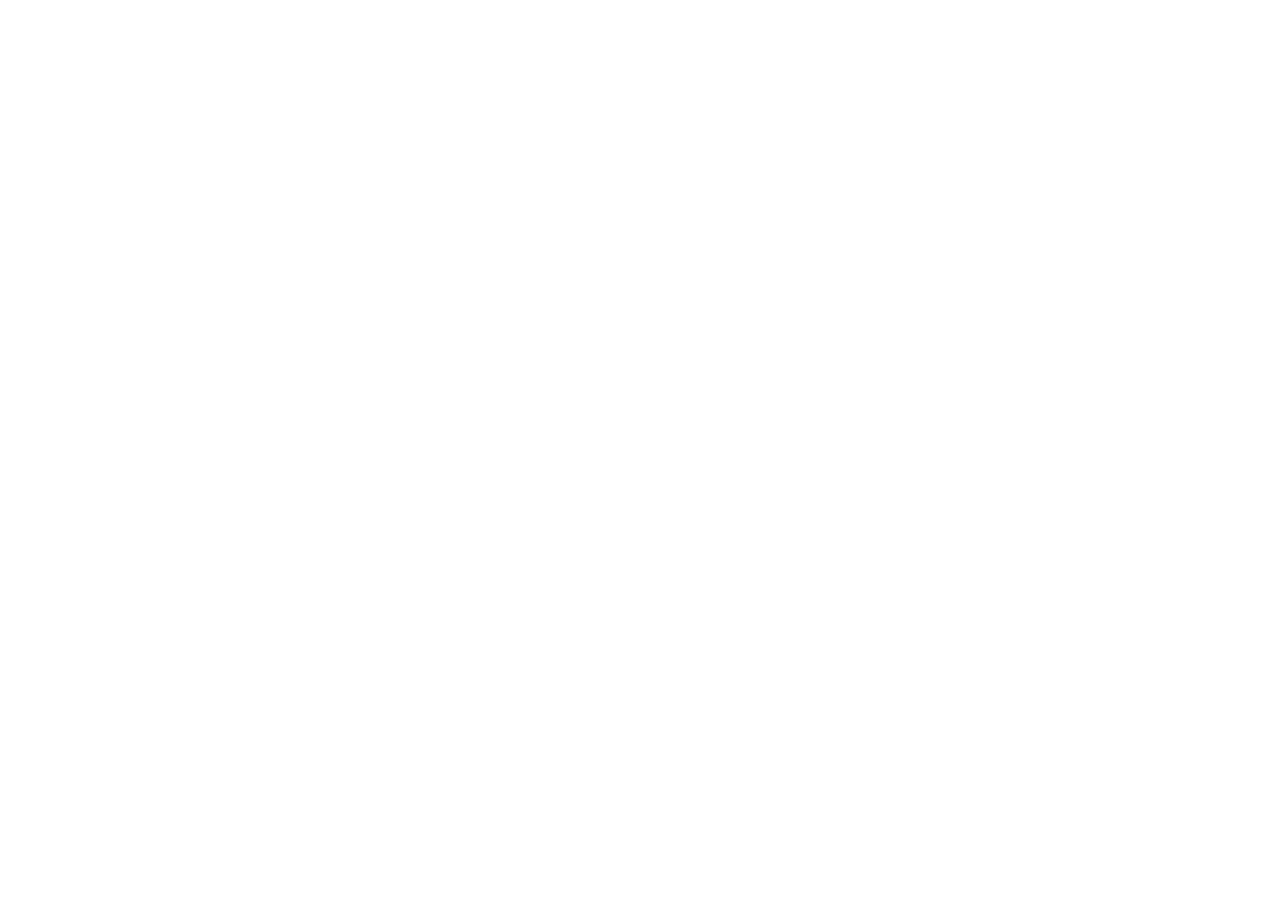
==== Act_1/index.html @ 50b4e786 "jan 13, 2024 - Created the index and stuff" ====
<!DOCTYPE html>
<html lang="en">
<head>
    <meta charset="UTF-8">
    <meta name="viewport" content="width=device-width, initial-scale=1.0">
    <title>Document</title>
</head>
<body>
    
</body>
</html>
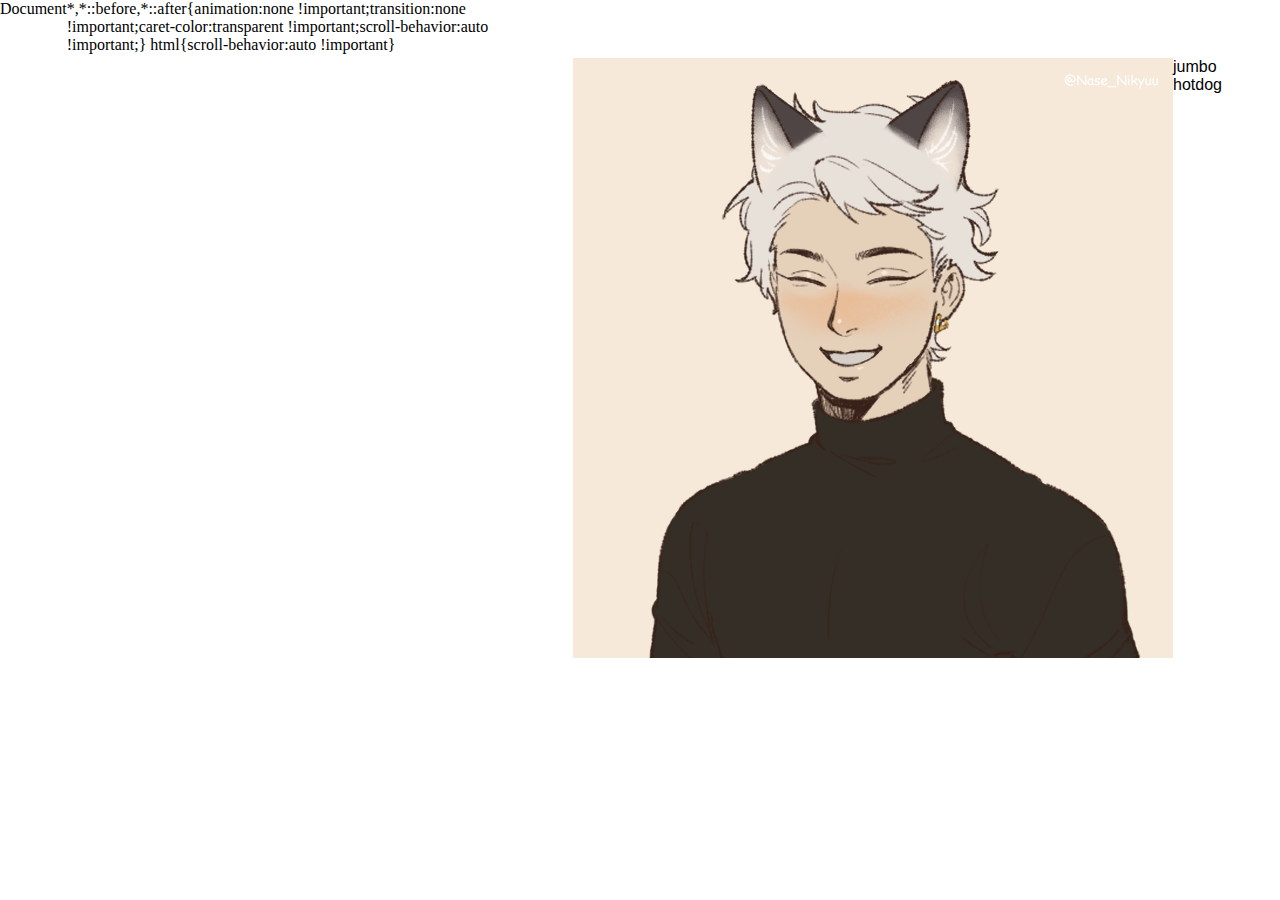
==== commit 631887a5: "Jan 13, 2024 - Added Css and image" ====
--- a/Act_1/index.html
+++ b/Act_1/index.html
@@ -3,9 +3,25 @@
 <head>
     <meta charset="UTF-8">
     <meta name="viewport" content="width=device-width, initial-scale=1.0">
+    <link rel="stylesheet" href="CSS/style.css">
     <title>Document</title>
 </head>
 <body>
     
+    <div class="container">
+        <div class="left-side">
+            <img src="Photos/Temp.png" alt="Miguel Nicos Baltazar">
+            jumbo hotdog
+            <div class="main">
+
+            </div>
+        </div>
+    </div>
+
+
+    <script src="JS/script.js">
+
+    </script>
+
 </body>
 </html>--- a/Act_1/CSS/style.css
+++ b/Act_1/CSS/style.css
@@ -0,0 +1,15 @@
+* {
+    box-sizing: border-box;
+    display: flex;
+}
+
+.container {
+    font-family: "Roboto", Arial, Helvetica, sans-serif;
+    padding: 50px;
+}
+
+.left-side {
+    background-color: gray;
+    width: 25%;
+}
+
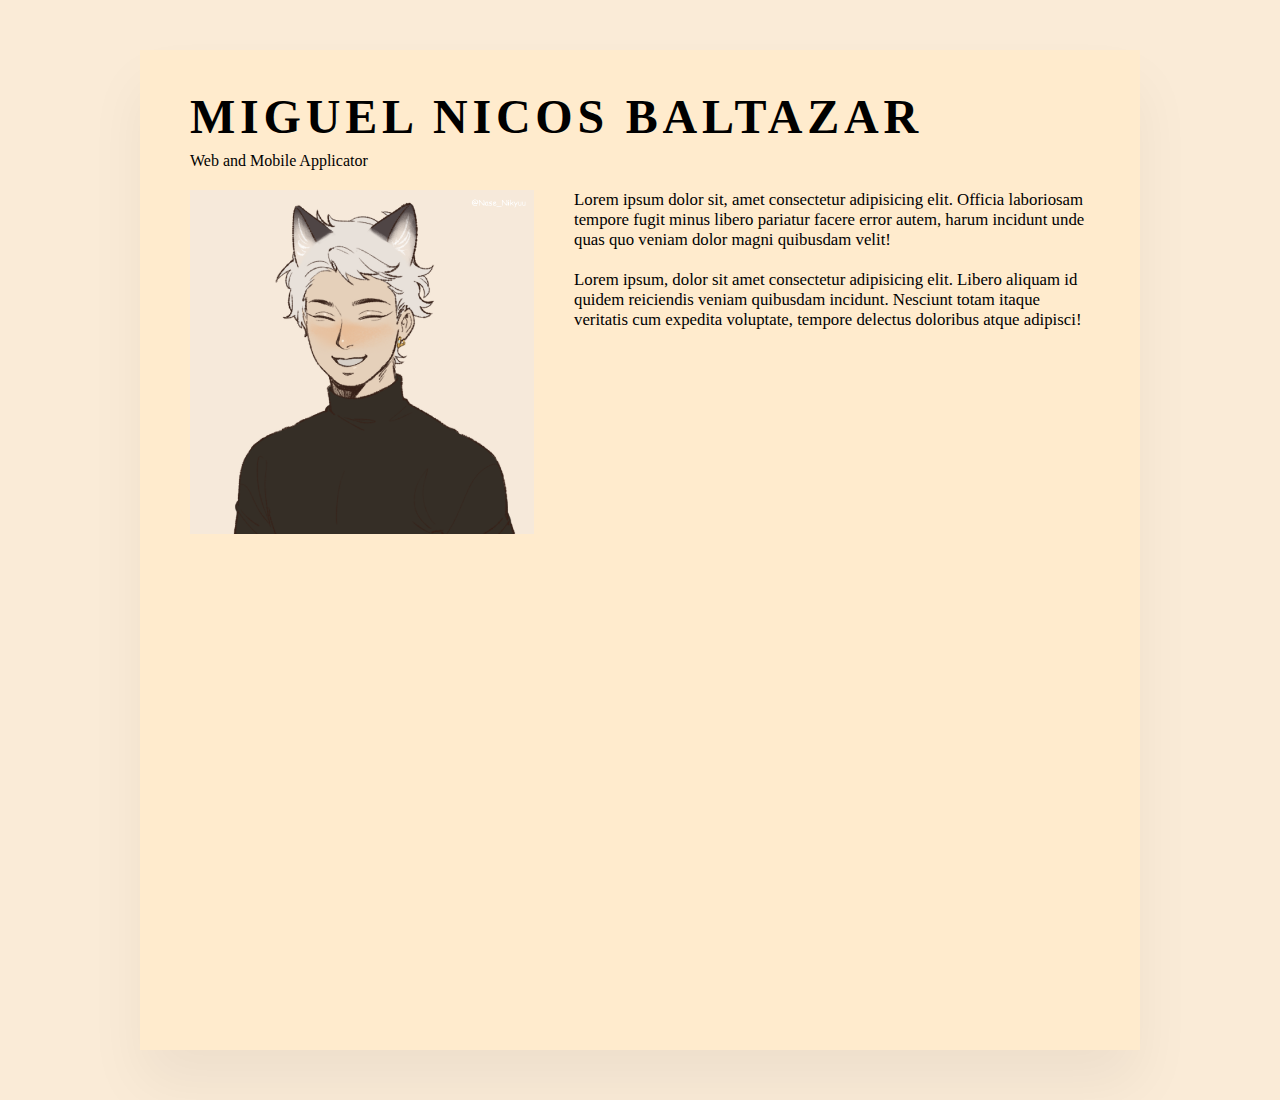
==== commit 158df772: "January 13, 2024 - Current Prog" ====
--- a/Act_1/index.html
+++ b/Act_1/index.html
@@ -4,24 +4,30 @@
     <meta charset="UTF-8">
     <meta name="viewport" content="width=device-width, initial-scale=1.0">
     <link rel="stylesheet" href="CSS/style.css">
-    <title>Document</title>
+    <title>Miguel Nicos Baltazar</title>
 </head>
 <body>
-    
     <div class="container">
-        <div class="left-side">
-            <img src="Photos/Temp.png" alt="Miguel Nicos Baltazar">
-            jumbo hotdog
-            <div class="main">
-
+        <div class="top">
+            <h2>Miguel Nicos Baltazar</h2><br><span>Web and Mobile Applicator</span>
+            <div class="group">
+                <div class="left-side">
+                    <div class="imgbx">
+                        <img src="Photos/Temp.png" alt="Miguel Nicos Baltazar">
+                    </div>
+                </div>
+                <div class="right-side">
+                    <p>Lorem ipsum dolor sit, amet 
+                        consectetur adipisicing elit. 
+                        Officia laboriosam tempore fugit minus libero pariatur
+                        facere error autem, harum incidunt unde quas quo veniam dolor magni quibusdam velit!<br><br></p>
+                    <p>Lorem ipsum, dolor sit amet consectetur adipisicing elit.
+                        Libero aliquam id quidem reiciendis veniam quibusdam incidunt.
+                        Nesciunt totam itaque veritatis cum expedita voluptate, tempore delectus doloribus atque adipisci!
+                    </p>
+                </div>
             </div>
         </div>
     </div>
-
-
-    <script src="JS/script.js">
-
-    </script>
-
 </body>
 </html>--- a/Act_1/CSS/style.css
+++ b/Act_1/CSS/style.css
@@ -1,15 +1,64 @@
 * {
+    margin: 0;
+    padding: 0;
     box-sizing: border-box;
+}
+
+body {
     display: flex;
+    justify-content: center;
+    align-items: center;
+    min-height: 100vh;
+    background-color: antiquewhite;
 }
 
 .container {
-    font-family: "Roboto", Arial, Helvetica, sans-serif;
+    position: relative;
+    width: 100%;
+    max-width: 1000px;
+    min-height: 1000px;
+    background-color: blanchedalmond;
+    margin: 50px;
+    box-shadow: 0 35px 55px rgba(0, 0 ,0, 0.05);
+}
+
+.top {
+    position: relative;
+    width: 100%;
+    height: 400px;
     padding: 50px;
 }
 
-.left-side {
-    background-color: gray;
-    width: 25%;
+h2 {
+    font-size: 3em;
+    text-transform: uppercase;
+    line-height: 0.7em;
+    letter-spacing: 0.1em;
 }
 
+h2 span {
+    font-size: 0.4em;
+    font-weight: 300;
+}
+
+.group {
+    position: relative;
+    display: grid;
+    gap: 40px;
+    width: 100%;
+    grid-template-columns: 2fr 3fr;
+    margin-top: 20px;
+}
+
+.group .imgbx {
+    position:relative;
+    width: 100%;
+}
+
+.group .imgbx img {
+    width: 100%;
+}
+
+.group p {
+    font-size: 1.05rem;
+}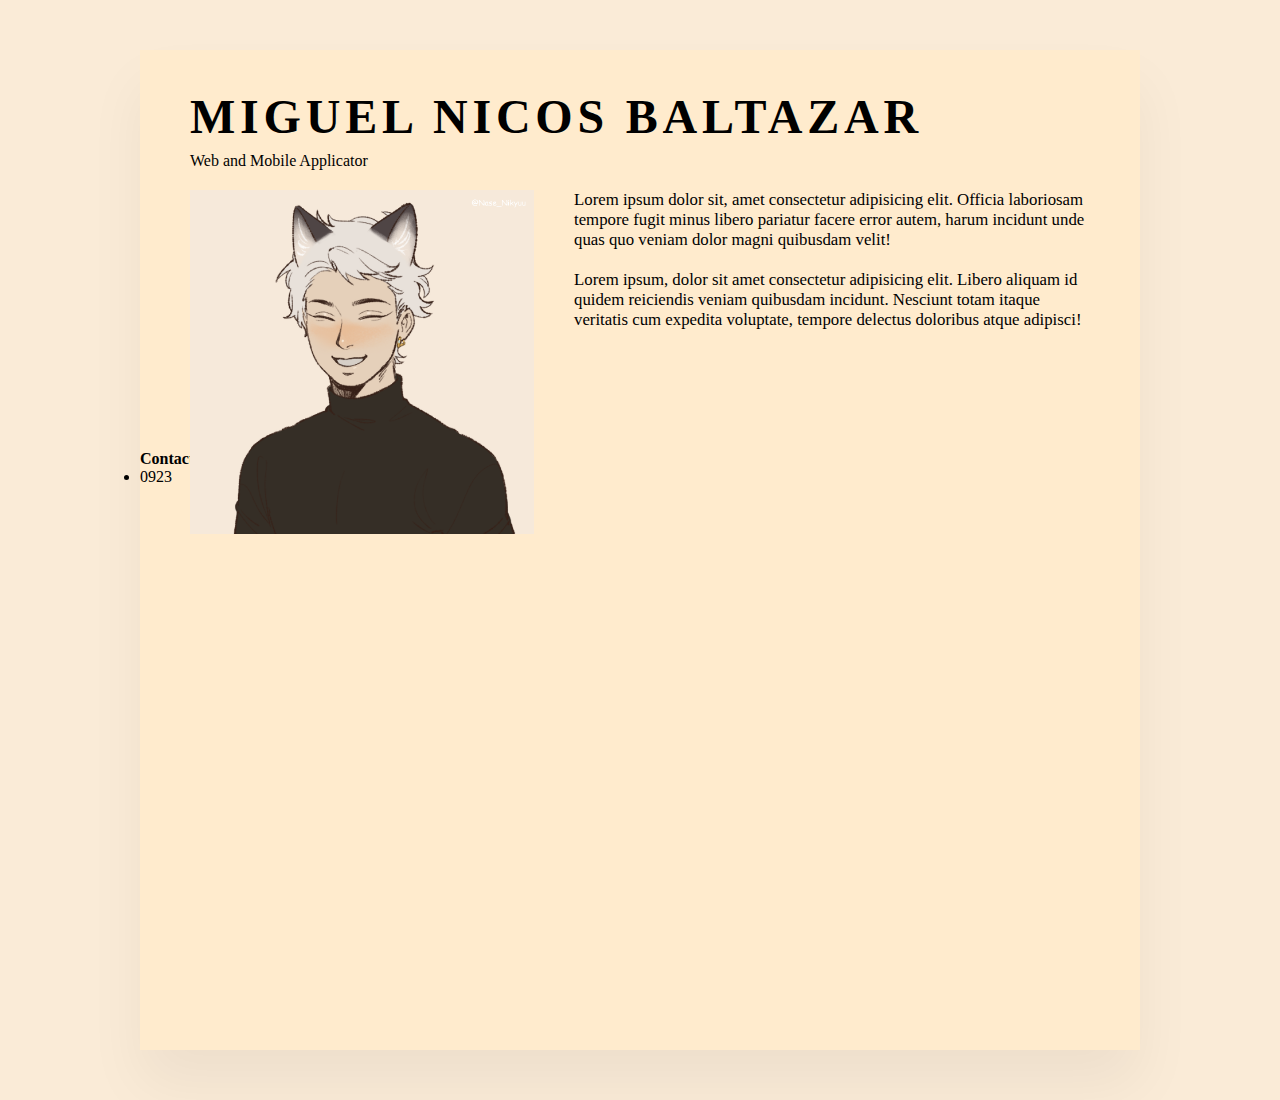
==== commit 15036621: "Jan 19 - Added few code" ====
--- a/Act_1/index.html
+++ b/Act_1/index.html
@@ -8,24 +8,37 @@
 </head>
 <body>
     <div class="container">
-        <div class="top">
-            <h2>Miguel Nicos Baltazar</h2><br><span>Web and Mobile Applicator</span>
-            <div class="group">
-                <div class="left-side">
-                    <div class="imgbx">
-                        <img src="Photos/Temp.png" alt="Miguel Nicos Baltazar">
+            <div class="top">
+                <h2>Miguel Nicos Baltazar</h2><br><span>Web and Mobile Applicator</span>
+                <div class="group">
+                    <div class="left-side">
+                        <div class="imgbx">
+                            <img src="Photos/Temp.png" alt="Miguel Nicos Baltazar">
+                        </div>
+                    </div>
+                    <div class="right-side">
+                        <p>Lorem ipsum dolor sit, amet 
+                            consectetur adipisicing elit. 
+                            Officia laboriosam tempore fugit minus libero pariatur
+                            facere error autem, harum incidunt unde quas quo veniam dolor magni quibusdam velit!<br><br></p>
+                        <p>Lorem ipsum, dolor sit amet consectetur adipisicing elit.
+                         Libero aliquam id quidem reiciendis veniam quibusdam incidunt.
+                         Nesciunt totam itaque veritatis cum expedita voluptate, tempore delectus doloribus atque adipisci!
+                        </p>
                     </div>
                 </div>
+            </div>
+        <div class="bottom">
+            <div class="left-side">
+                <h4>Contact</h4>
+                <ul class="Contactinfo">
+                    <li>
+                        <span class="text">0923</span>
+                    </li>
+                </ul>
+            </div>
                 <div class="right-side">
-                    <p>Lorem ipsum dolor sit, amet 
-                        consectetur adipisicing elit. 
-                        Officia laboriosam tempore fugit minus libero pariatur
-                        facere error autem, harum incidunt unde quas quo veniam dolor magni quibusdam velit!<br><br></p>
-                    <p>Lorem ipsum, dolor sit amet consectetur adipisicing elit.
-                        Libero aliquam id quidem reiciendis veniam quibusdam incidunt.
-                        Nesciunt totam itaque veritatis cum expedita voluptate, tempore delectus doloribus atque adipisci!
-                    </p>
-                </div>
+
             </div>
         </div>
     </div>
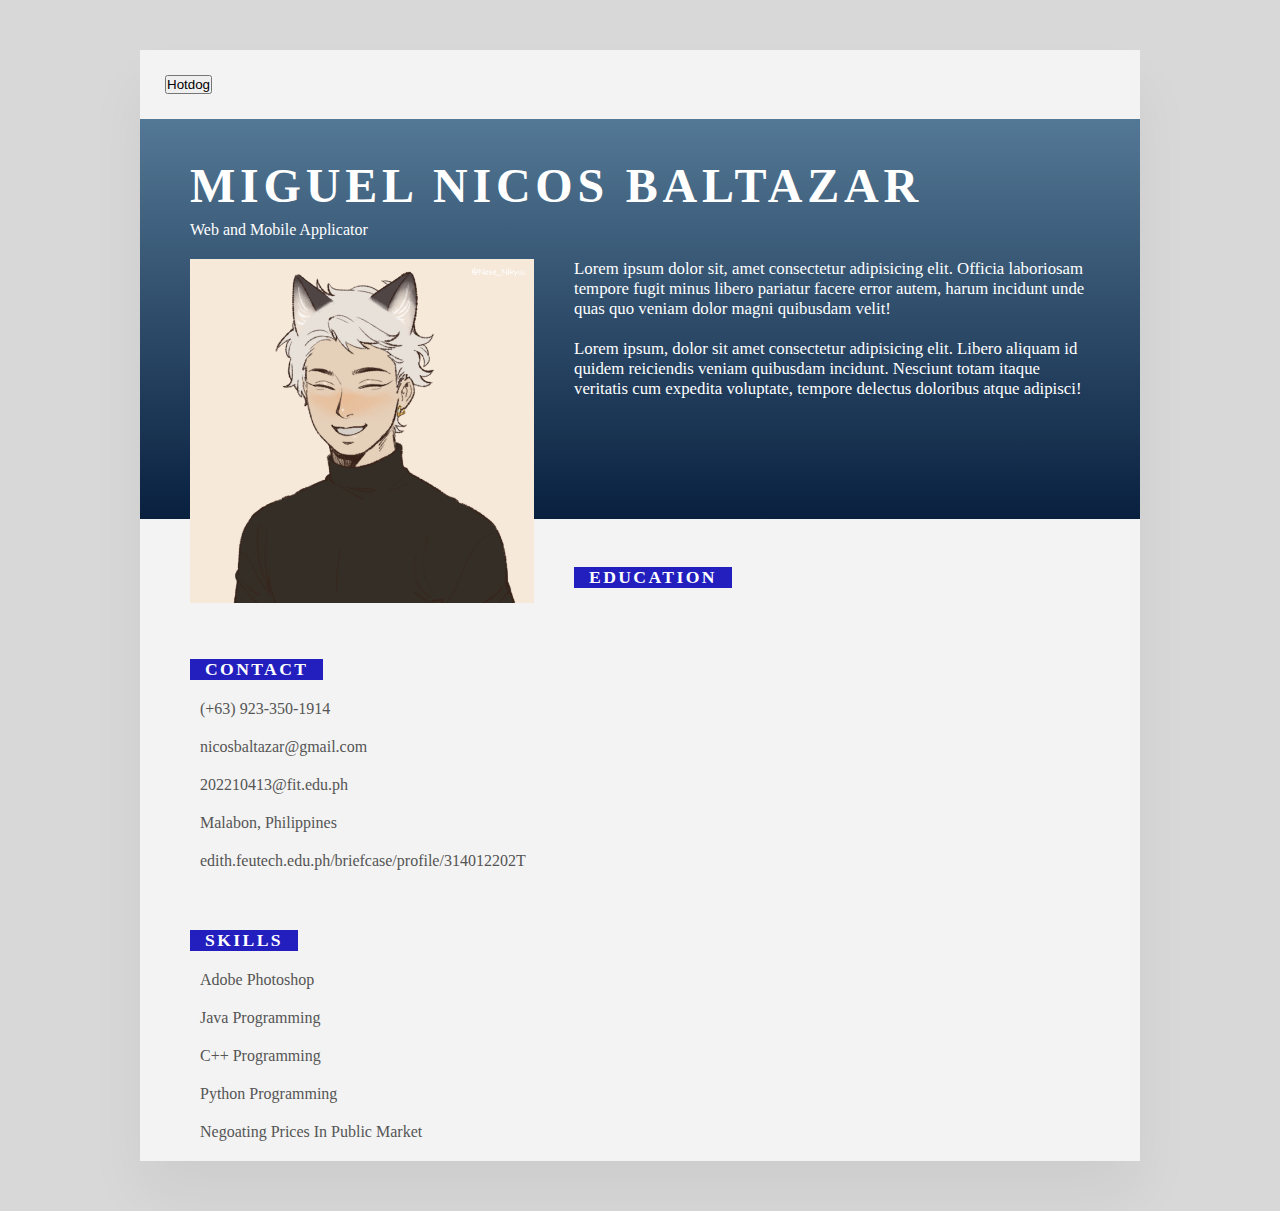
==== commit a7364476: "January 19 - Added Contact and skills" ====
--- a/Act_1/index.html
+++ b/Act_1/index.html
@@ -4,10 +4,14 @@
     <meta charset="UTF-8">
     <meta name="viewport" content="width=device-width, initial-scale=1.0">
     <link rel="stylesheet" href="CSS/style.css">
+    <link rel="stylesheet" href="https://cdnjs.cloudflare.com/ajax/libs/font-awesome/6.5.1/css/all.min.css"
+    integrity="sha512-DTOQO9RWCH3ppGqcWaEA1BIZOC6xxalwEsw9c2QQeAIftl+Vegovlnee1c9QX4TctnWMn13TZye+giMm8e2LwA=="
+    crossorigin="anonymous" referrerpolicy="no-referrer" />
     <title>Miguel Nicos Baltazar</title>
 </head>
 <body>
     <div class="container">
+        <button>Hotdog</button>
             <div class="top">
                 <h2>Miguel Nicos Baltazar</h2><br><span>Web and Mobile Applicator</span>
                 <div class="group">
@@ -33,12 +37,53 @@
                 <h4>Contact</h4>
                 <ul class="Contactinfo">
                     <li>
-                        <span class="text">0923</span>
+                        <span class="icon"><i class="fa-solid fa-phone"></i></span>
+                        <span class="text">(+63) 923-350-1914</span>
+                    </li>
+                    <li>
+                        <span class="icon"><i class="fa-solid fa-envelope"></i></span>
+                        <span class="text">nicosbaltazar@gmail.com</span>
+                    </li>
+                    <li>
+                        <span class="icon"><i class="fa-solid fa-envelope"></i></span>
+                        <span class="text">202210413@fit.edu.ph</span>
+                    </li>
+                    <li>
+                        <span class="icon"><i class="fa-solid fa-globe"></i></span>
+                        <span class="text">Malabon, Philippines</span>
+                    </li>
+                    <li>
+                        <span class="icon"><i class="fa-solid fa-briefcase"></i></span>
+                        <span class="text">edith.feutech.edu.ph/briefcase/profile/314012202T</span>
+                    </li>
+                </ul>
+
+                <h4>Skills</h4>
+                <ul class="skills">
+                    <li>
+                        <span class="icon"><i class="fa-solid fa-image"></i></span>
+                        <span class="text">Adobe Photoshop</span>
+                    </li>
+                    <li>
+                        <span class="icon"><i class="fa-brands fa-codepen"></i></span>
+                        <span class="text">Java Programming</span>
+                    </li>
+                    <li>
+                        <span class="icon"><i class="fa-brands fa-codepen"></i></span>
+                        <span class="text">C++ Programming</span>
+                    </li>
+                    <li>
+                        <span class="icon"><i class="fa-brands fa-codepen"></i></span>
+                        <span class="text">Python Programming</span>
+                    </li>
+                    <li>
+                        <span class="icon"><i class="fa-solid fa-money-bill"></i></span>
+                        <span class="text">Negoating Prices In Public Market</span>
                     </li>
                 </ul>
             </div>
-                <div class="right-side">
-
+            <div class="right-side">
+                <h4 class="margin">Education</h4>
             </div>
         </div>
     </div>
--- a/Act_1/CSS/style.css
+++ b/Act_1/CSS/style.css
@@ -9,7 +9,7 @@
     justify-content: center;
     align-items: center;
     min-height: 100vh;
-    background-color: antiquewhite;
+    background-color: rgb(216, 216, 216);
 }
 
 .container {
@@ -17,9 +17,13 @@
     width: 100%;
     max-width: 1000px;
     min-height: 1000px;
-    background-color: blanchedalmond;
+    background-color: rgb(243, 243, 243);
     margin: 50px;
     box-shadow: 0 35px 55px rgba(0, 0 ,0, 0.05);
+}
+
+button {
+    margin: 25px;
 }
 
 .top {
@@ -27,13 +31,15 @@
     width: 100%;
     height: 400px;
     padding: 50px;
+    background: linear-gradient(to top, #09203f 0%, #537895 100%);
+    color: white;
 }
 
 h2 {
     font-size: 3em;
     text-transform: uppercase;
     line-height: 0.7em;
-    letter-spacing: 0.1em;
+    letter-spacing: .3rem;
 }
 
 h2 span {
@@ -61,4 +67,78 @@
 
 .group p {
     font-size: 1.05rem;
-}+}
+
+.bottom {
+    position: relative;
+    display: grid;
+    margin: 50px 50px 0;
+    gap: 40px;
+    grid-template-columns: 2fr 3fr;
+}
+
+.bottom .left-side {
+    margin-top: 50px;
+}
+
+h4 {
+    font-size: 1.1em;
+    text-transform: uppercase;
+    letter-spacing: .15rem;
+    color: #fff;
+    background: #231fbf;
+    font-weight: 600;
+    padding: 0px 15px;
+    margin-top: 40px;
+    display: inline-flex;
+}
+
+.Contactinfo {
+    position: relative;
+    display: flex;
+    flex-direction: column;
+    gap: 20px;
+    margin: 20px 0
+}
+
+.Contactinfo li {
+    list-style: none;
+    display: flex;
+    gap: 10px;
+}
+
+.Contactinfo li .icon {
+    color: #231fbf;
+}
+
+.Contactinfo li .text {
+    color: #555;
+}
+
+.skills {
+    position: relative;
+    display: flex;
+    flex-direction: column;
+    gap: 20px;
+    margin: 20px 0
+}
+
+.skills li {
+    list-style: none;
+    display: flex;
+    gap: 10px;
+}
+
+.skills li .icon {
+    color: #231fbf;
+}
+
+.skills li .text {
+    color: #555;
+}
+
+.margin {
+    margin-top: -10px;
+}
+
+
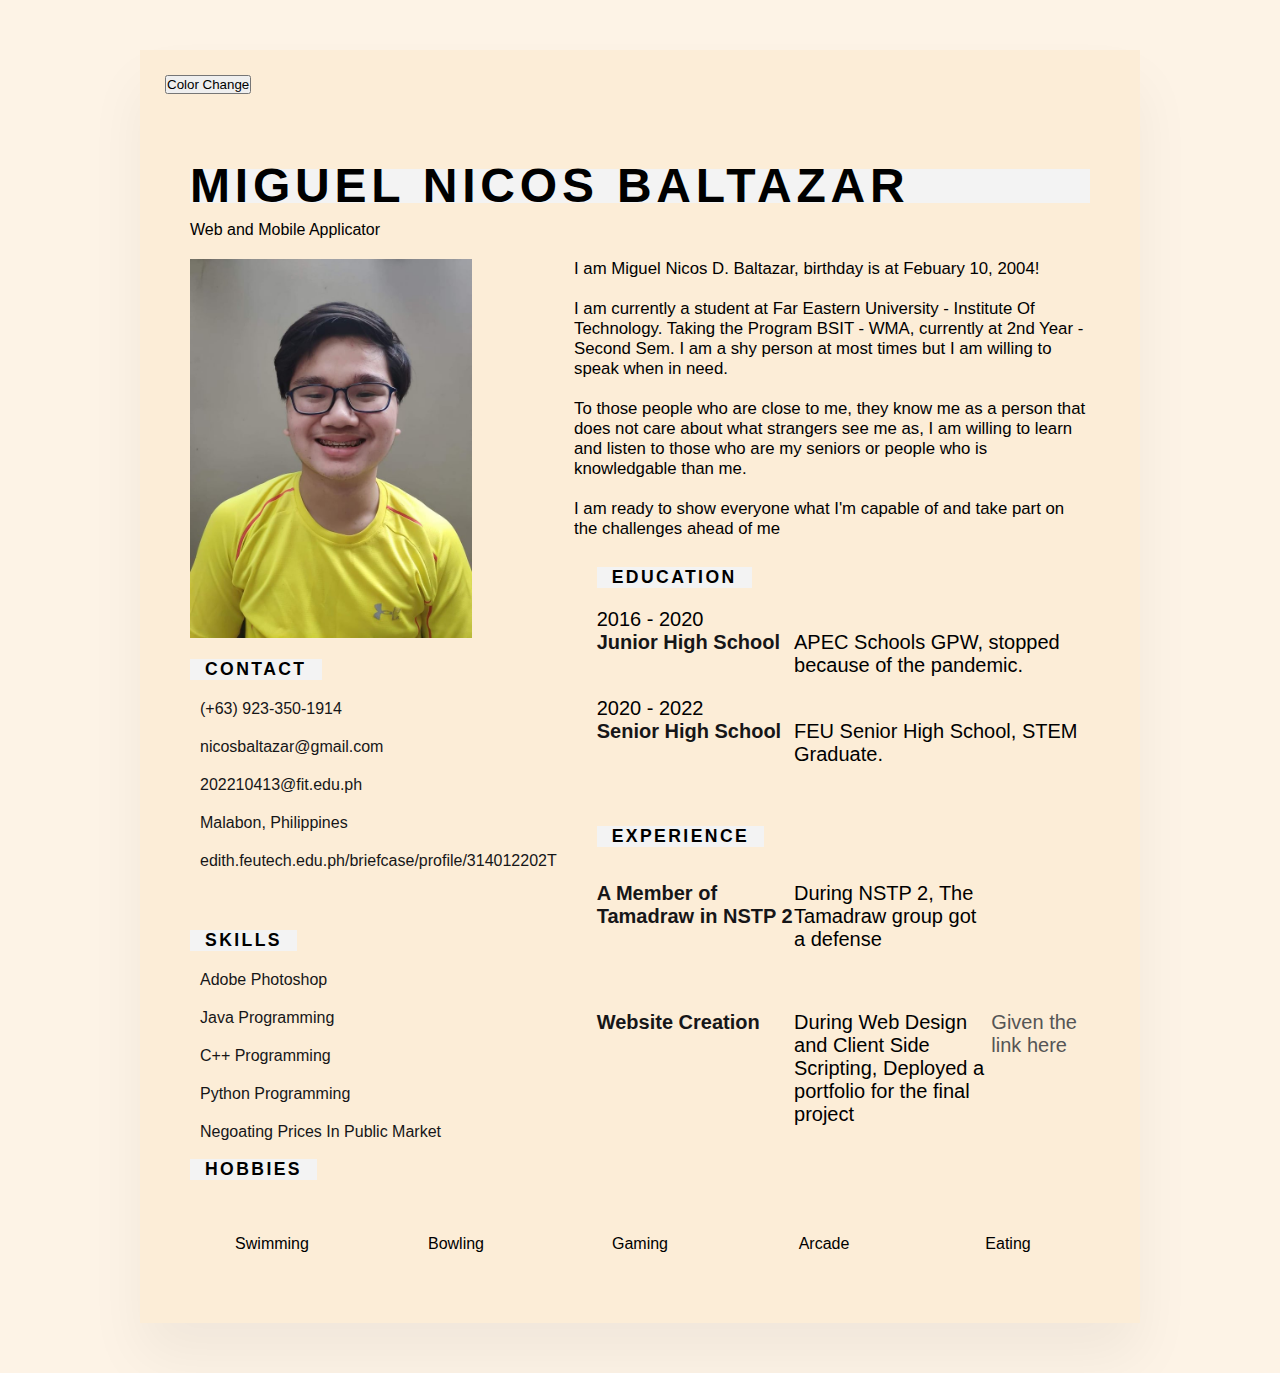
==== commit 928e761e: "January 19, 2024 - Completed" ====
--- a/Act_1/index.html
+++ b/Act_1/index.html
@@ -8,26 +8,32 @@
     integrity="sha512-DTOQO9RWCH3ppGqcWaEA1BIZOC6xxalwEsw9c2QQeAIftl+Vegovlnee1c9QX4TctnWMn13TZye+giMm8e2LwA=="
     crossorigin="anonymous" referrerpolicy="no-referrer" />
     <title>Miguel Nicos Baltazar</title>
+    <script src="JS/script.js"></script>
 </head>
 <body>
     <div class="container">
-        <button>Hotdog</button>
+        <button id="ColorChange" onclick="ColorChange()">Color Change</button>
             <div class="top">
                 <h2>Miguel Nicos Baltazar</h2><br><span>Web and Mobile Applicator</span>
                 <div class="group">
                     <div class="left-side">
                         <div class="imgbx">
-                            <img src="Photos/Temp.png" alt="Miguel Nicos Baltazar">
+                            <img src="Photos/Official.jpg" alt="Miguel Nicos Baltazar">
                         </div>
                     </div>
                     <div class="right-side">
-                        <p>Lorem ipsum dolor sit, amet 
-                            consectetur adipisicing elit. 
-                            Officia laboriosam tempore fugit minus libero pariatur
-                            facere error autem, harum incidunt unde quas quo veniam dolor magni quibusdam velit!<br><br></p>
-                        <p>Lorem ipsum, dolor sit amet consectetur adipisicing elit.
-                         Libero aliquam id quidem reiciendis veniam quibusdam incidunt.
-                         Nesciunt totam itaque veritatis cum expedita voluptate, tempore delectus doloribus atque adipisci!
+                        <p>I am Miguel Nicos D. Baltazar, birthday is at Febuary 10, 2004!<br><br></p>
+                        <p>I am currently a student at Far Eastern University - Institute Of Technology.
+                         Taking the Program BSIT - WMA, currently at 2nd Year - Second Sem.
+                         I am a shy person at most times but I am willing to speak when in need. <br><br>
+                        </p>
+                        <p>
+                            To those people who are close to me, they know me as a person that does not care about what
+                            strangers see me as, I am willing to learn and listen to those who are my seniors or people 
+                            who is knowledgable than me. <br><br>
+                        </p>
+                        <p>
+                            I am ready to show everyone what I'm capable of and take part on the challenges ahead of me
                         </p>
                     </div>
                 </div>
@@ -84,7 +90,59 @@
             </div>
             <div class="right-side">
                 <h4 class="margin">Education</h4>
+                <div class="educ">
+                    <div class="educbx">
+                        <p>2016 - 2020</p>
+                        <div class="text"></div>
+                        <b>Junior High School</b>
+                        <p>APEC Schools GPW, stopped because of the pandemic.</p>
+                    </div>
+                    <div class="educbx">
+                        <p>2020 - 2022</p>
+                        <div class="text"></div>
+                        <b>Senior High School</b>
+                        <p>FEU Senior High School, STEM Graduate.</p>
+                    </div>
+                </div>
+                <h4>Experience</h4>
+                <div class="exp">
+                    <div class="text"></div>
+                        <b>A Member of Tamadraw in NSTP 2</b>
+                        <p>During NSTP 2, The Tamadraw group got a defense</p>
+                </div>
+                <div class="exp" style="margin-top: 25px;">
+                    <div class="text"></div>
+                        <b>Website Creation</b>
+                        <p>During Web Design and Client Side Scripting, Deployed a portfolio for the final project</p>
+                        <a href="https://portbal.netlify.app/" target="_blank">Given the link here</a>
+                </div>
             </div>
+            
+        </div>
+        <div class="hobbies">
+            <h4 class="margin">Hobbies</h4>
+            <ul>
+                <li>
+                    <i class="fa-solid fa-person-swimming"></i>
+                    <p>Swimming</p>
+                </li>
+                <li>
+                    <i class="fa-solid fa-bowling-ball"></i>
+                    <p>Bowling</p>
+                </li>
+                <li>
+                    <i class="fa-brands fa-square-steam"></i>
+                    <p>Gaming</p>
+                </li>
+                <li>
+                    <i class="fa-solid fa-gamepad"></i>
+                    <p>Arcade</p>
+                </li>
+                <li>
+                    <i class="fa-solid fa-utensils"></i>
+                    <p>Eating</p>
+                </li>
+            </ul>
         </div>
     </div>
 </body>
--- a/Act_1/CSS/style.css
+++ b/Act_1/CSS/style.css
@@ -1,15 +1,21 @@
+
+
+
 * {
+    
+    font-family: 'Roboto', sans-serif;
     margin: 0;
     padding: 0;
     box-sizing: border-box;
 }
 
 body {
+    transition: background-color 1s;
     display: flex;
     justify-content: center;
     align-items: center;
     min-height: 100vh;
-    background-color: rgb(216, 216, 216);
+    background-color: rgb(253, 243, 230);
 }
 
 .container {
@@ -17,13 +23,14 @@
     width: 100%;
     max-width: 1000px;
     min-height: 1000px;
-    background-color: rgb(243, 243, 243);
+    background-color: rgb(252, 237, 215);
     margin: 50px;
     box-shadow: 0 35px 55px rgba(0, 0 ,0, 0.05);
 }
 
 button {
     margin: 25px;
+    cursor: pointer;
 }
 
 .top {
@@ -31,11 +38,11 @@
     width: 100%;
     height: 400px;
     padding: 50px;
-    background: linear-gradient(to top, #09203f 0%, #537895 100%);
-    color: white;
+    background-color: rgb(252, 237, 215);
 }
 
 h2 {
+    background-color: #f3f3f3;
     font-size: 3em;
     text-transform: uppercase;
     line-height: 0.7em;
@@ -58,7 +65,7 @@
 
 .group .imgbx {
     position:relative;
-    width: 100%;
+    width: 82%;
 }
 
 .group .imgbx img {
@@ -85,8 +92,8 @@
     font-size: 1.1em;
     text-transform: uppercase;
     letter-spacing: .15rem;
-    color: #fff;
-    background: #231fbf;
+    color: #000;
+    background: #f3f3f3;
     font-weight: 600;
     padding: 0px 15px;
     margin-top: 40px;
@@ -108,11 +115,11 @@
 }
 
 .Contactinfo li .icon {
-    color: #231fbf;
+    color: #161618;
 }
 
 .Contactinfo li .text {
-    color: #555;
+    color: #161618;
 }
 
 .skills {
@@ -130,15 +137,92 @@
 }
 
 .skills li .icon {
-    color: #231fbf;
+    color: #161618;
 }
 
 .skills li .text {
-    color: #555;
+    color: #161618;
 }
 
 .margin {
     margin-top: -10px;
 }
 
-
+.educ {
+    position: relative;
+    width: 100%;
+    display: flex;
+    flex-direction: column;
+    gap: 20px;
+    margin: 20px 0;
+}
+
+.educbx {
+    position: relative;
+    display: grid;
+    grid-template-columns: 2fr 3fr;
+    font-size: 20px;
+}
+
+.educbx p {
+    font-weight: 500;
+}
+
+.educbx b {
+    font-weight: 600;
+    font-size: 20px;
+    color: #161618;
+    padding-right: 10px;
+}
+
+.exp {
+    padding-top: 35px;
+    position: relative;
+    display: grid;
+    grid-template-columns: 0 3fr 3fr 1.5fr;
+    font-size: 20px;
+}
+.exp p {
+    font-weight: 500;
+}
+
+.exp b {
+    font-weight: 600;
+    font-size: 20px;
+    color: #161618;
+    margin-bottom: 10px;
+}
+
+a:link {
+    text-decoration: none;
+    color: #555;
+}
+
+.hobbies {
+    padding: 0 50px 50px;
+}
+
+.hobbies ul {
+    display: flex;
+    margin-top: 30px;
+    gap: 20px;
+    justify-content: space-between;
+}
+
+.hobbies ul li {
+    list-style: none;
+    color: 333;
+    width: calc(100% / 5);
+    padding: 20px 0;
+    display: flex;
+    flex-direction: column;
+    gap: 5px;
+    text-align: center;
+}
+
+.hobbies ul li i {
+    color: #161618;
+    font-size: 5rem;
+    box-shadow: 0 35px 55px rgba(0, 0 ,0, 0.05);
+}
+
